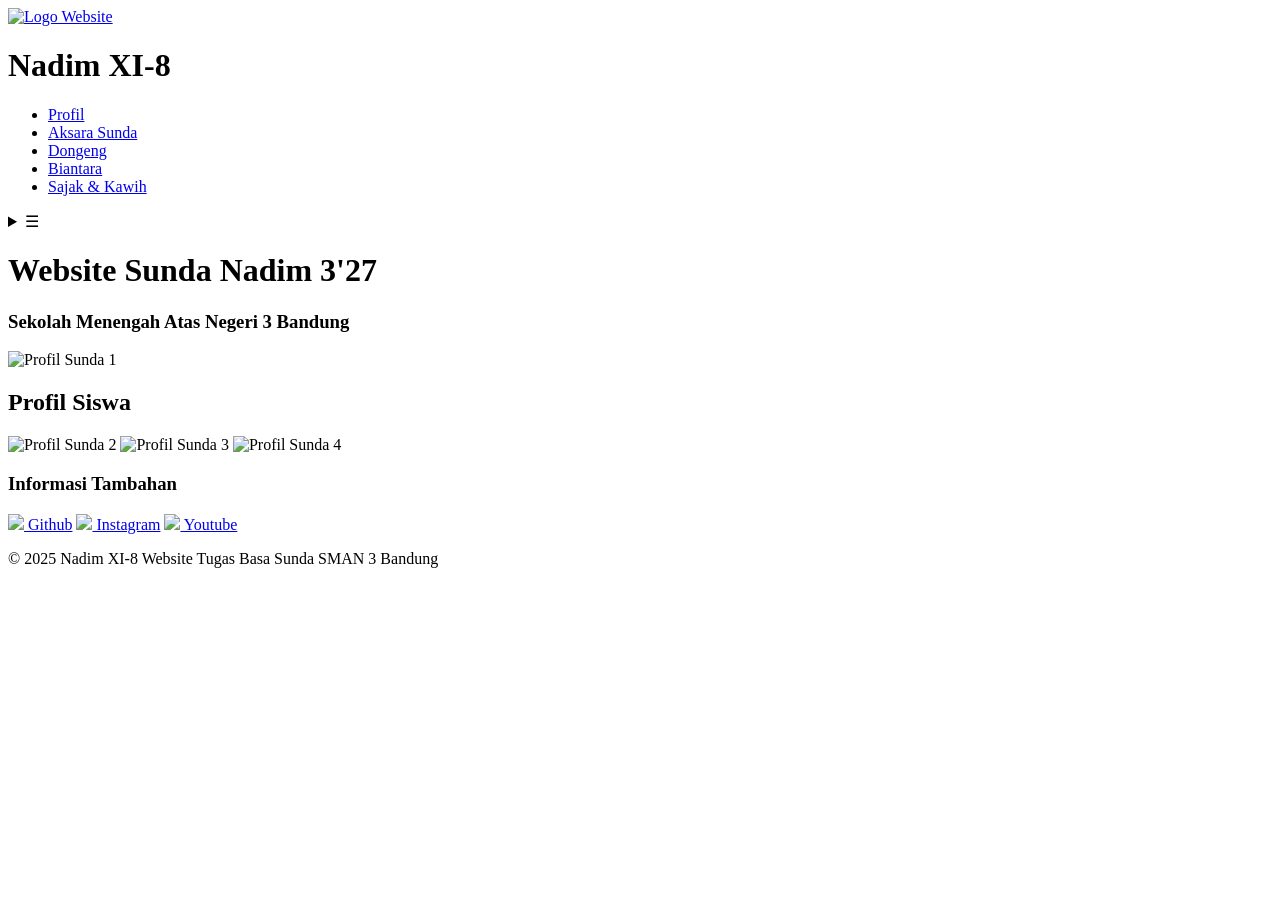
==== index.html @ fc99198c "Add files via upload" ====
<!DOCTYPE html>
<html lang="id">
<head>
  <meta charset="UTF-8">
  <meta name="viewport" content="width=device-width, initial-scale=1.0">
  <title>Nadim XI-8 | BERANDA | Google Site Basa Sunda</title>
  <link rel="stylesheet" href="css/styles.css">
  <link rel="icon" href="img/logo.png" type="image/x-icon">
</head>

<body>
  <div class="header-wrapper">
    <header>
      <a href="#"><img src="img/logo.png" alt="Logo Website" class="logo"></a>
      <h1>Nadim XI-8</h1>

        <nav>
            <ul>
            <li><a href="index.html">Profil</a></li>

            <li><a href="aksara.html">Aksara Sunda</a></li>

            <li><a href="dongeng.html">Dongeng</a></li>

            <li><a href="biantara.html">Biantara</a></li>

            <li>
                <a href="sajakkawih.html">Sajak & Kawih</a>
            </li>
            </ul>
        </nav>
    </header>
  </div>

  <details class="sidebar">
  <summary>☰</summary>
  <ul class="menu">
    <li><a href="index.html">Profil</a></li>
    <li><a href="aksara.html">Aksara Sunda</a></li>
    <li><a href="dongeng.html">Dongeng</a></li>
    <li><a href="biantara.html">Biantara</a></li>
    <li><a href="sajakkawih.html">Sajak Sunda</a></li>

    <button class="toggletheme">Ganti Tema</button>
  </ul>
</details>


  <main>
    <div class="banner">
      <div class="bg bg1"></div>
      <div class="bg bg2"></div>
      <h1>Website Sunda Nadim 3'27</h1>
      <h3>Sekolah Menengah Atas Negeri 3 Bandung</h3>
    </div>

    <section class="materi">
    <div class="materi-cover">
        <img src="img/profil1.jpg" alt="Profil Sunda 1">
        <h2>Profil Siswa</h2>
    </div>

    <img src="img/profil2.jpg" alt="Profil Sunda 2">
    <img src="img/profil3.jpg" alt="Profil Sunda 3">
    <img src="img/profil4.jpg" alt="Profil Sunda 4">
    </section>


    
    
  </main>

  <aside>
    <h3>Informasi Tambahan</h3>
    <a class="infotambahan" href="https://www.github.com/Zyfrone/" target="_blank"><img src="img/logogit.png"> Github</a>
    <a class="infotambahan" href="https://www.instagram.com/zyfrones65" target="_blank"><img src="img/logoig.png"> Instagram</a>
    <a class="infotambahan" href="https://www.youtube.com/@Zyfrone" target="_blank"><img src="img/logoyt.png"> Youtube</a>
  </aside>

  <footer>
    <p>&copy; 2025 Nadim XI-8 Website Tugas Basa Sunda SMAN 3 Bandung</p>
  </footer>

  <script src="js/script.js"></script>
</body>
</html>
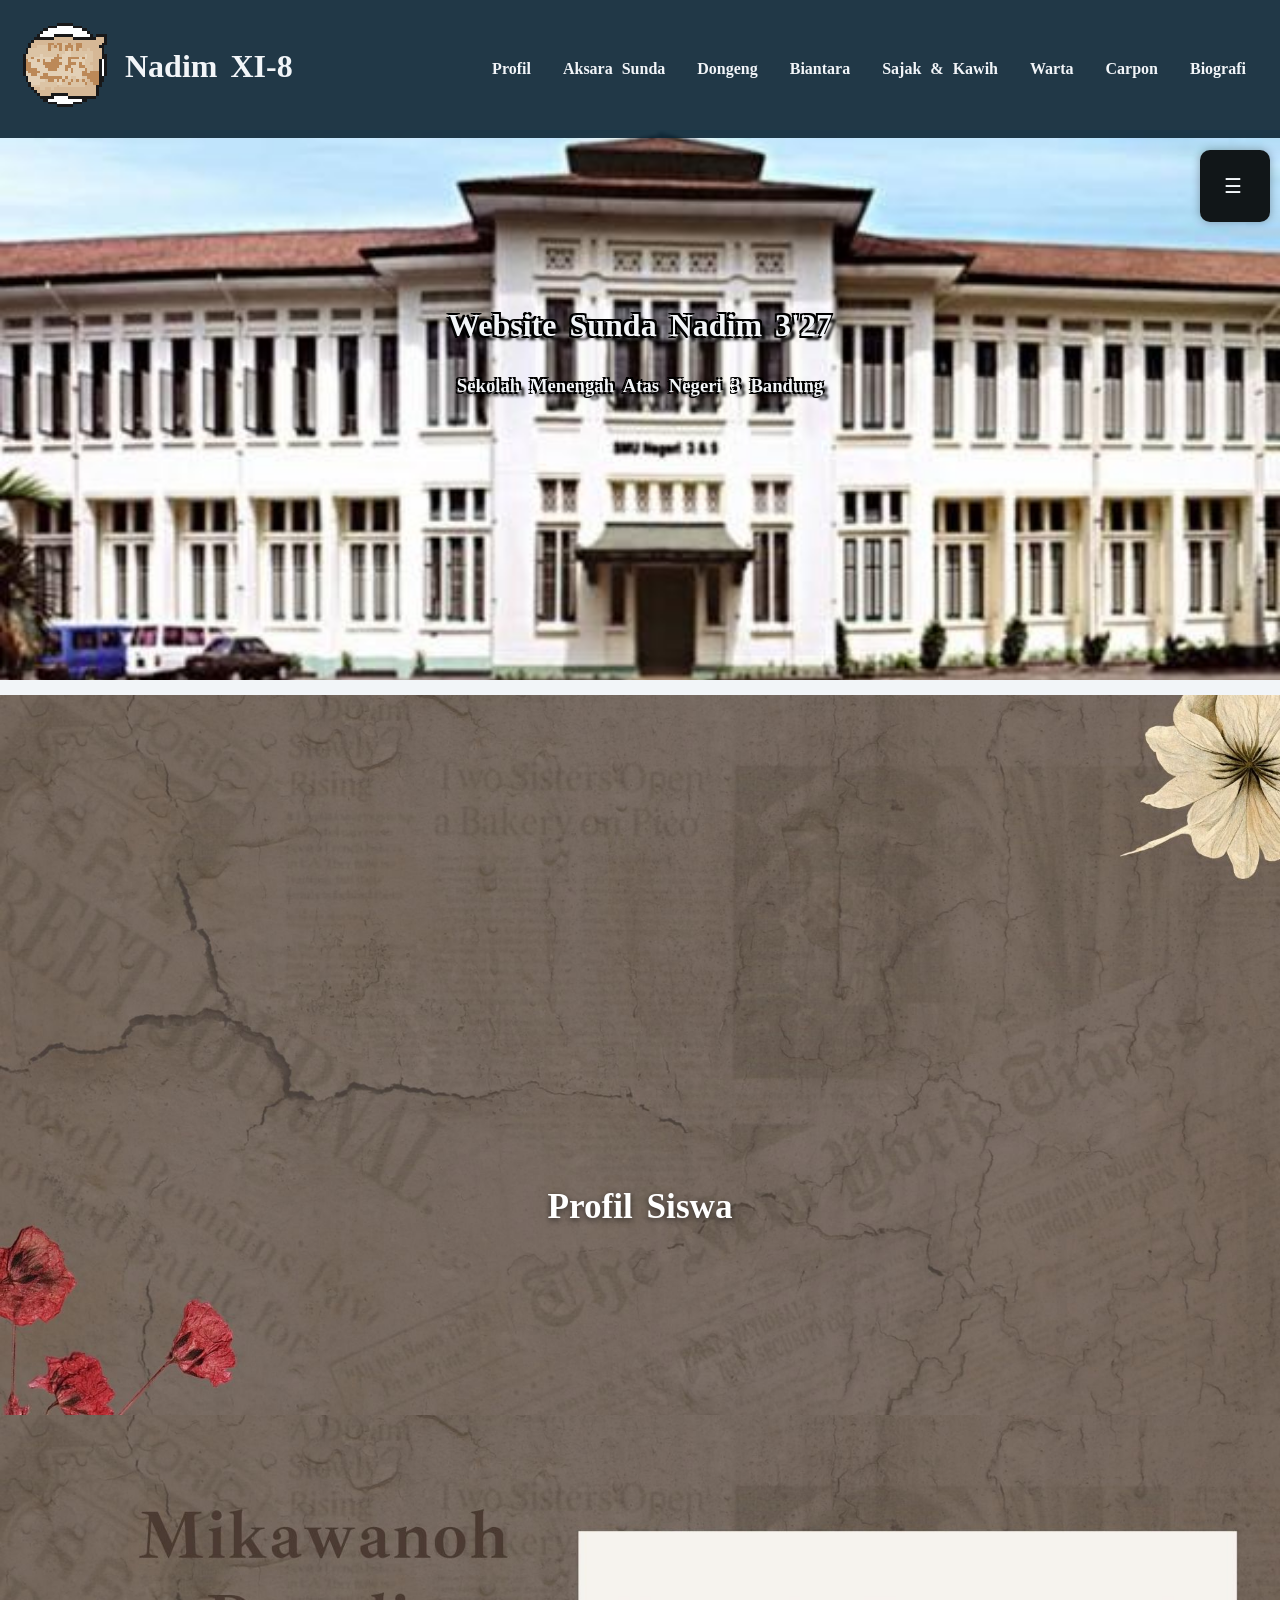
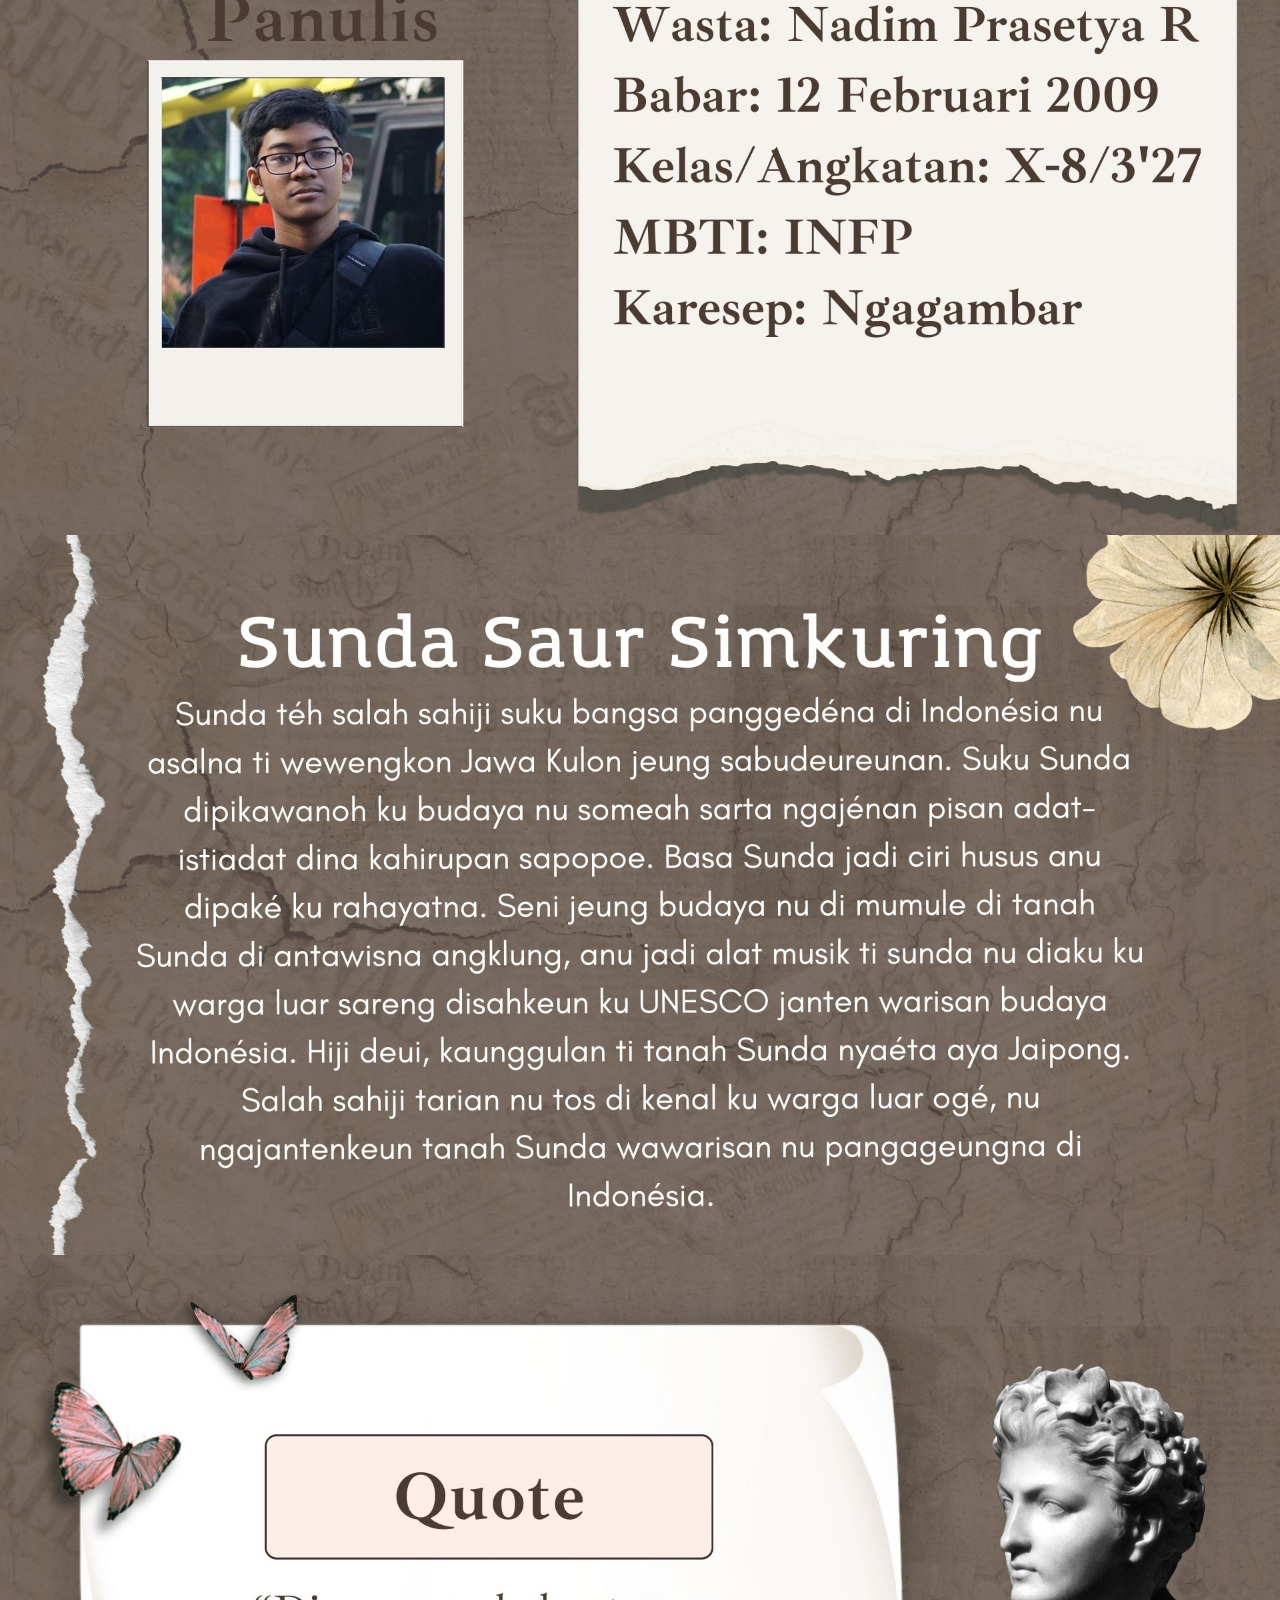
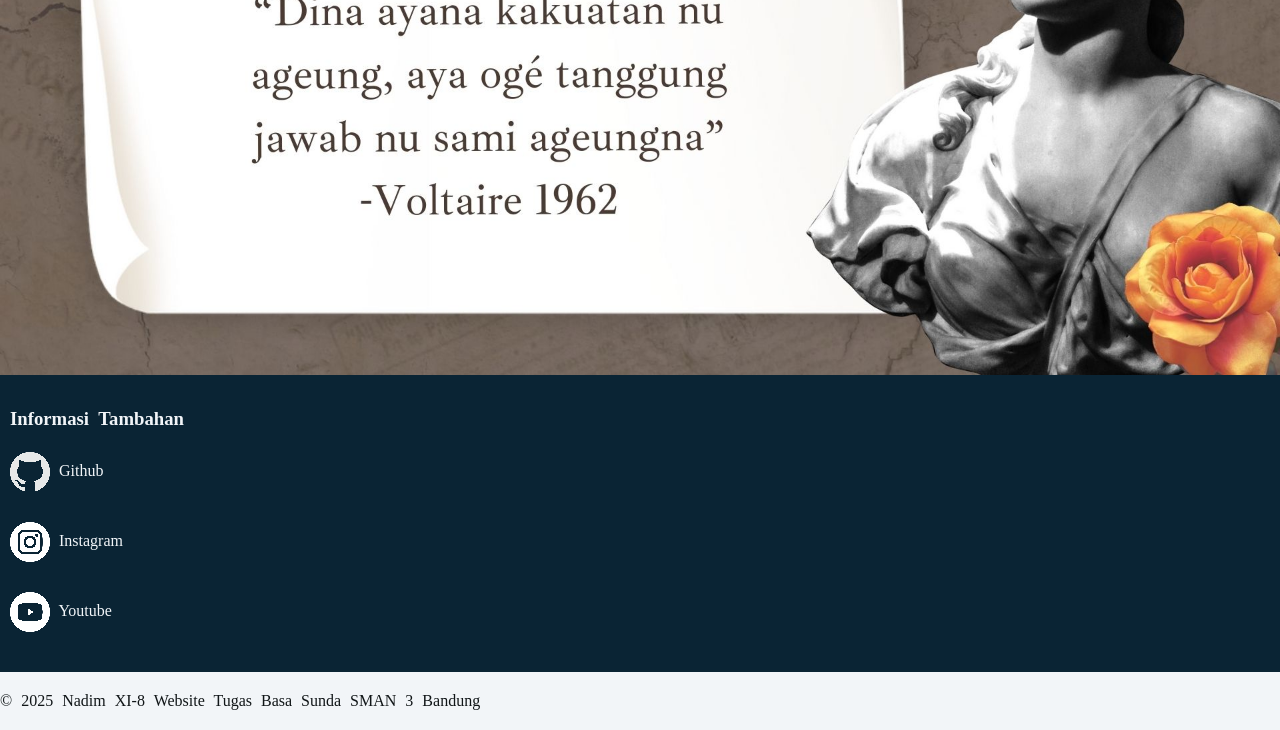
==== commit 2cf24f77: "Fix HTML formatting and structure" ====
--- a/index.html
+++ b/index.html
@@ -13,38 +13,35 @@
     <header>
       <a href="#"><img src="img/logo.png" alt="Logo Website" class="logo"></a>
       <h1>Nadim XI-8</h1>
-
-        <nav>
-            <ul>
-            <li><a href="index.html">Profil</a></li>
-
-            <li><a href="aksara.html">Aksara Sunda</a></li>
-
-            <li><a href="dongeng.html">Dongeng</a></li>
-
-            <li><a href="biantara.html">Biantara</a></li>
-
-            <li>
-                <a href="sajakkawih.html">Sajak & Kawih</a>
-            </li>
-            </ul>
-        </nav>
+      <nav>
+        <ul>
+          <li><a href="index.html">Profil</a></li>
+          <li><a href="aksara.html">Aksara Sunda</a></li>
+          <li><a href="dongeng.html">Dongeng</a></li>
+          <li><a href="biantara.html">Biantara</a></li>
+          <li><a href="sajakkawih.html">Sajak & Kawih</a></li>
+          <li><a href="warta.html">Warta</a></li>
+          <li><a href="carpon.html">Carpon</a></li>
+          <li><a href="bio.html">Biografi</a></li>
+        </ul>
+      </nav>
     </header>
   </div>
 
   <details class="sidebar">
-  <summary>☰</summary>
-  <ul class="menu">
-    <li><a href="index.html">Profil</a></li>
-    <li><a href="aksara.html">Aksara Sunda</a></li>
-    <li><a href="dongeng.html">Dongeng</a></li>
-    <li><a href="biantara.html">Biantara</a></li>
-    <li><a href="sajakkawih.html">Sajak Sunda</a></li>
-
-    <button class="toggletheme">Ganti Tema</button>
-  </ul>
-</details>
-
+    <summary>☰</summary>
+    <ul class="menu">
+      <li><a href="index.html">Profil</a></li>
+      <li><a href="aksara.html">Aksara Sunda</a></li>
+      <li><a href="dongeng.html">Dongeng</a></li>
+      <li><a href="biantara.html">Biantara</a></li>
+      <li><a href="sajakkawih.html">Sajak Sunda</a></li>
+      <li><a href="warta.html">Warta</a></li>
+      <li><a href="carpon.html">Carpon</a></li>
+      <li><a href="bio.html">Biografi</a></li>
+      <button class="toggletheme">Ganti Tema</button>
+    </ul>
+  </details>
 
   <main>
     <div class="banner">
@@ -55,26 +52,21 @@
     </div>
 
     <section class="materi">
-    <div class="materi-cover">
+      <div class="materi-cover">
         <img src="img/profil1.jpg" alt="Profil Sunda 1">
         <h2>Profil Siswa</h2>
-    </div>
-
-    <img src="img/profil2.jpg" alt="Profil Sunda 2">
-    <img src="img/profil3.jpg" alt="Profil Sunda 3">
-    <img src="img/profil4.jpg" alt="Profil Sunda 4">
+      </div>
+      <img src="img/profil2.jpg" alt="Profil Sunda 2">
+      <img src="img/profil3.jpg" alt="Profil Sunda 3">
+      <img src="img/profil4.jpg" alt="Profil Sunda 4">
     </section>
-
-
-    
-    
   </main>
 
   <aside>
     <h3>Informasi Tambahan</h3>
-    <a class="infotambahan" href="https://www.github.com/Zyfrone/" target="_blank"><img src="img/logogit.png"> Github</a>
-    <a class="infotambahan" href="https://www.instagram.com/zyfrones65" target="_blank"><img src="img/logoig.png"> Instagram</a>
-    <a class="infotambahan" href="https://www.youtube.com/@Zyfrone" target="_blank"><img src="img/logoyt.png"> Youtube</a>
+    <a class="infotambahan" href="https://www.github.com/Zyfrone/" target="_blank"><img src="img/logogit.png" alt="Github"> Github</a>
+    <a class="infotambahan" href="https://www.instagram.com/zyfrones65" target="_blank"><img src="img/logoig.png" alt="Instagram"> Instagram</a>
+    <a class="infotambahan" href="https://www.youtube.com/@Zyfrone" target="_blank"><img src="img/logoyt.png" alt="Youtube"> Youtube</a>
   </aside>
 
   <footer>
@@ -83,4 +75,4 @@
 
   <script src="js/script.js"></script>
 </body>
-</html>+</html>
--- a/css/styles.css
+++ b/css/styles.css
@@ -0,0 +1,390 @@
+@font-face {
+        font-family: mojang;
+        src: url(../fonts/Mojang-Regular.ttf);
+}
+
+
+
+@keyframes fadeIn {
+        from { opacity: 0; }
+        to { opacity: 1; }
+}
+
+
+:root {
+        --hitam: #111618;
+        --abugelap: #2C323A;
+        --putihsoft: #F2F5F8;
+        --birutua: #0a2434;
+        --biru: #13344b;
+        --abu: #96A1B0;
+        --abuterang: #e1e4ec;
+        --abubiasa: #3c414e;
+        --hitamterang: #22292c;
+
+        /* === Default (Light Theme) === */
+        --bg: var(--putihsoft);
+        --text: var(--hitam);
+        --header-bg: var(--birutua);
+        --nav-bg: var(--biru);
+        --sidebar-bg: var(--hitam);
+        --button-bg: var(--biru);
+        --button-text: var(--hitam);
+        --sect-bg: var(--abuterang);
+        --shadow: var(--abugelap);
+        /* === Default (Light Theme) === */
+}
+
+/* ===================== DARK THEME ===================== */
+[data-theme="dark"] {
+        --bg: var(--hitam);
+        --text: var(--putihsoft);
+        --header-bg: var(--birutua);
+        --nav-bg: var(--birutua);
+        --sidebar-bg: var(--hitam);
+        --button-bg: var(--abu);
+        --button-text: var(--hitam);
+        --sect-bg: var(--hitamterang);
+        --shadow: var(--abu) ;
+}
+/* ===================== DARK THEME ===================== */
+
+body {
+        font-family: 'mojang';
+        margin: 0;
+        padding: 0;
+        line-height: 1.6;
+        background: var(--bg);
+        background-repeat: no-repeat;
+        word-spacing: 5px;
+        color: var(--text);
+        height: 100%;
+        transition: background 0.6s ease, color 0.6s ease;
+        margin-top: 130px;
+}
+
+header {
+        background: var(--header-bg);
+        color: var(--putihsoft);
+        padding: 20px;
+        text-align: left;
+        display: flex;
+        z-index: 2;
+        position: fixed;
+        opacity: 0.9;
+        width: 100vw;
+        margin-top: -130px;
+        display: flex;
+        flex-wrap: wrap;
+}
+
+header img {
+        width: 90px;
+        margin-right: 15px;
+}
+
+.logo {
+        image-rendering: pixelated;
+}
+
+nav {
+        height: min-content;
+        float: right;
+        margin: auto;
+        margin-right: 28px;
+}
+
+nav ul {
+        list-style: none;
+        margin: 0;
+        padding: 10px;
+        display: flex;
+        justify-content: center;
+}
+
+nav ul li {
+        position: relative;
+        margin: 4px;
+}
+
+nav ul li a {
+        color: var(--putihsoft);
+        text-decoration: none;
+        font-weight: bold;
+        padding: 8px 12px;
+        display: block;
+}
+
+nav ul li a:hover {
+        background: var(--biru);
+        border-radius: 5px;
+        transition: all 0.3s;
+}
+
+nav ul li ul {
+        display: none;
+        position: absolute;
+        top: 35px;
+        left: 0;
+        background: var(--nav-bg);
+        list-style: none;
+        padding: 0;
+        margin: 0;
+        border-radius: 5px;
+}
+
+nav ul li ul li {
+        margin: 0;
+        width: 150px;
+}
+
+nav ul li ul li a {
+        padding: 10px;
+        font-weight: normal;
+}
+
+nav ul li ul li a:hover {
+        background: #FFFFFF;
+        color: #000000;
+}
+
+nav ul li:hover ul {
+        display: block;
+}
+
+details {
+        transition: width 0.01s;
+        width: 50px;
+}
+
+.sidebar {
+        background: var(--sidebar-bg);
+        border-radius: 10px;
+        padding: 10px;
+        box-shadow: 0 0 10px #00000050;
+        color: var(--putihsoft);
+        position: fixed;
+        top: 150px;
+        right: 10px;
+        z-index: 10;
+        transition: all 1s;
+        height: fit-content;
+}
+
+.sidebar summary {
+        cursor: pointer;
+        padding: 10px 18px;
+        font-size: 20px;
+        float: right;
+        text-align: center;
+        list-style: none;
+}
+
+.sidebar summary:hover {
+        transform: scale(1.1);
+}
+
+details[open] {
+        width: 200px;
+        animation: fadeIn 0.6s ease;
+}
+
+/* ===================== TOGGLE THEME BUTTON ===================== */
+.toggletheme {
+        background: var(--putihsoft);
+        color: var(--button-text);
+        border: none;
+        border-radius: 8px;
+        padding: 8px 14px;
+        font-size: 14px;
+        cursor: pointer;
+        transition: all 0.3s ease;
+        margin-top: 15px;
+        width: 100%;
+        text-align: center;
+        font-family: 'mojang';
+}
+
+.toggletheme:hover {
+        background: var(--abu);
+        color: var(--hitam);
+}
+/* ===================== TOGGLE THEME BUTTON ===================== */
+
+.menu {
+        margin: 60px 0;
+        padding: 0 10px;
+        list-style: none;
+}
+
+.menu li {
+        padding: 10px;
+        margin: 5px 0;
+        text-align: center;
+        background: #2C323A;
+        border-radius: 6px;
+        cursor: pointer;
+        transition: 0.2s;
+}
+
+.menu li:hover {
+        background: #3E98CC;
+}
+
+.menu li img {
+        width: 150px;
+        height: 120px;
+}
+
+.menu li a {
+        text-decoration: none;
+        color: var(--putihsoft);
+}
+
+.banner {
+        position: relative;
+        width: 100%;
+        height: 550px;
+        overflow: hidden;
+        text-align: center;
+        color: var(--putihsoft);
+        padding: 0;
+        margin: 0;
+        text-shadow:
+            -2px -2px 0 #000,
+            2px -2px 0 #000,
+            -2px  2px 0 #000,
+            5px  4px 3px #000;
+}
+
+.bg {
+        position: absolute;
+        inset: 0;
+        background-size: cover;
+        background-position: center;
+        transition: opacity 1s ease-in-out;
+        opacity: 0;
+        z-index: -1;
+}
+
+.bg1 { opacity: 1; }
+.bg2 { opacity: 0; }
+
+.banner h1 {
+        position: relative;
+        padding-top: 150px;
+        margin: 20px;
+}
+
+.banner h3 {
+        position: relative;
+        margin: 20px;
+        padding-bottom: 55px;
+}
+
+.materi {
+  width: 100%;
+  margin: 0;
+  padding: 0;
+  margin-top: 15px;
+}
+
+.materi img {
+  width: 100%;
+  height: auto;        /* anti-crop */
+  display: block;      /* hilangin gap bawah img */
+  margin: 0;
+  padding: 0;
+}
+
+.materi-cover {
+  position: relative;
+  width: 100%;
+}
+
+.materi-cover img {
+  width: 100%;
+  height: auto;
+  display: block;
+}
+
+.materi-cover h2 {
+  position: absolute;
+  bottom: 25%;
+  left: 50%;
+  transform: translateX(-50%);
+  color: white;
+  font-size: 2.2rem;
+  font-weight: bold;
+  text-shadow: 0 2px 6px rgba(0,0,0,0.6);
+  margin: 0;
+}
+
+.materi-video {
+  position: relative;
+  width: 100%;
+}
+
+.materi-video img {
+  width: 100%;
+  height: auto;
+  display: block;
+}
+
+/* posisi video di atas gambar */
+.video-wrapper {
+  position: absolute;
+  inset: 0;
+  display: flex;
+  align-items: center;
+  justify-content: center;
+}
+
+/* responsive youtube */
+.video-wrapper iframe {
+  width: 60%;
+  aspect-ratio: 16 / 9;
+  border-radius: 12px;
+  box-shadow: 0 4px 20px rgba(0,0,0,0.5);
+  margin-top: 10%;
+}
+
+
+
+
+
+
+
+
+aside {
+        background-color: var(--birutua);
+        color: var(--putihsoft);
+        padding: 10px;
+}
+
+aside a {
+        align-items: center;
+        position: relative;
+        color: var(--putihsoft);
+        text-decoration: none;
+        display: block;
+        margin-bottom: 30px;
+}
+
+aside img {
+        filter: invert(100%);
+        width: 40px;
+        image-rendering: pixelated;
+        align-items: center;
+        position: relative;
+        vertical-align: middle;
+}
+
+aside p a {
+        color: var(--putihsoft);
+}
+
+.infotambahan:hover {
+        font-weight: bolder;
+        transition: all ease 0.3s;
+}
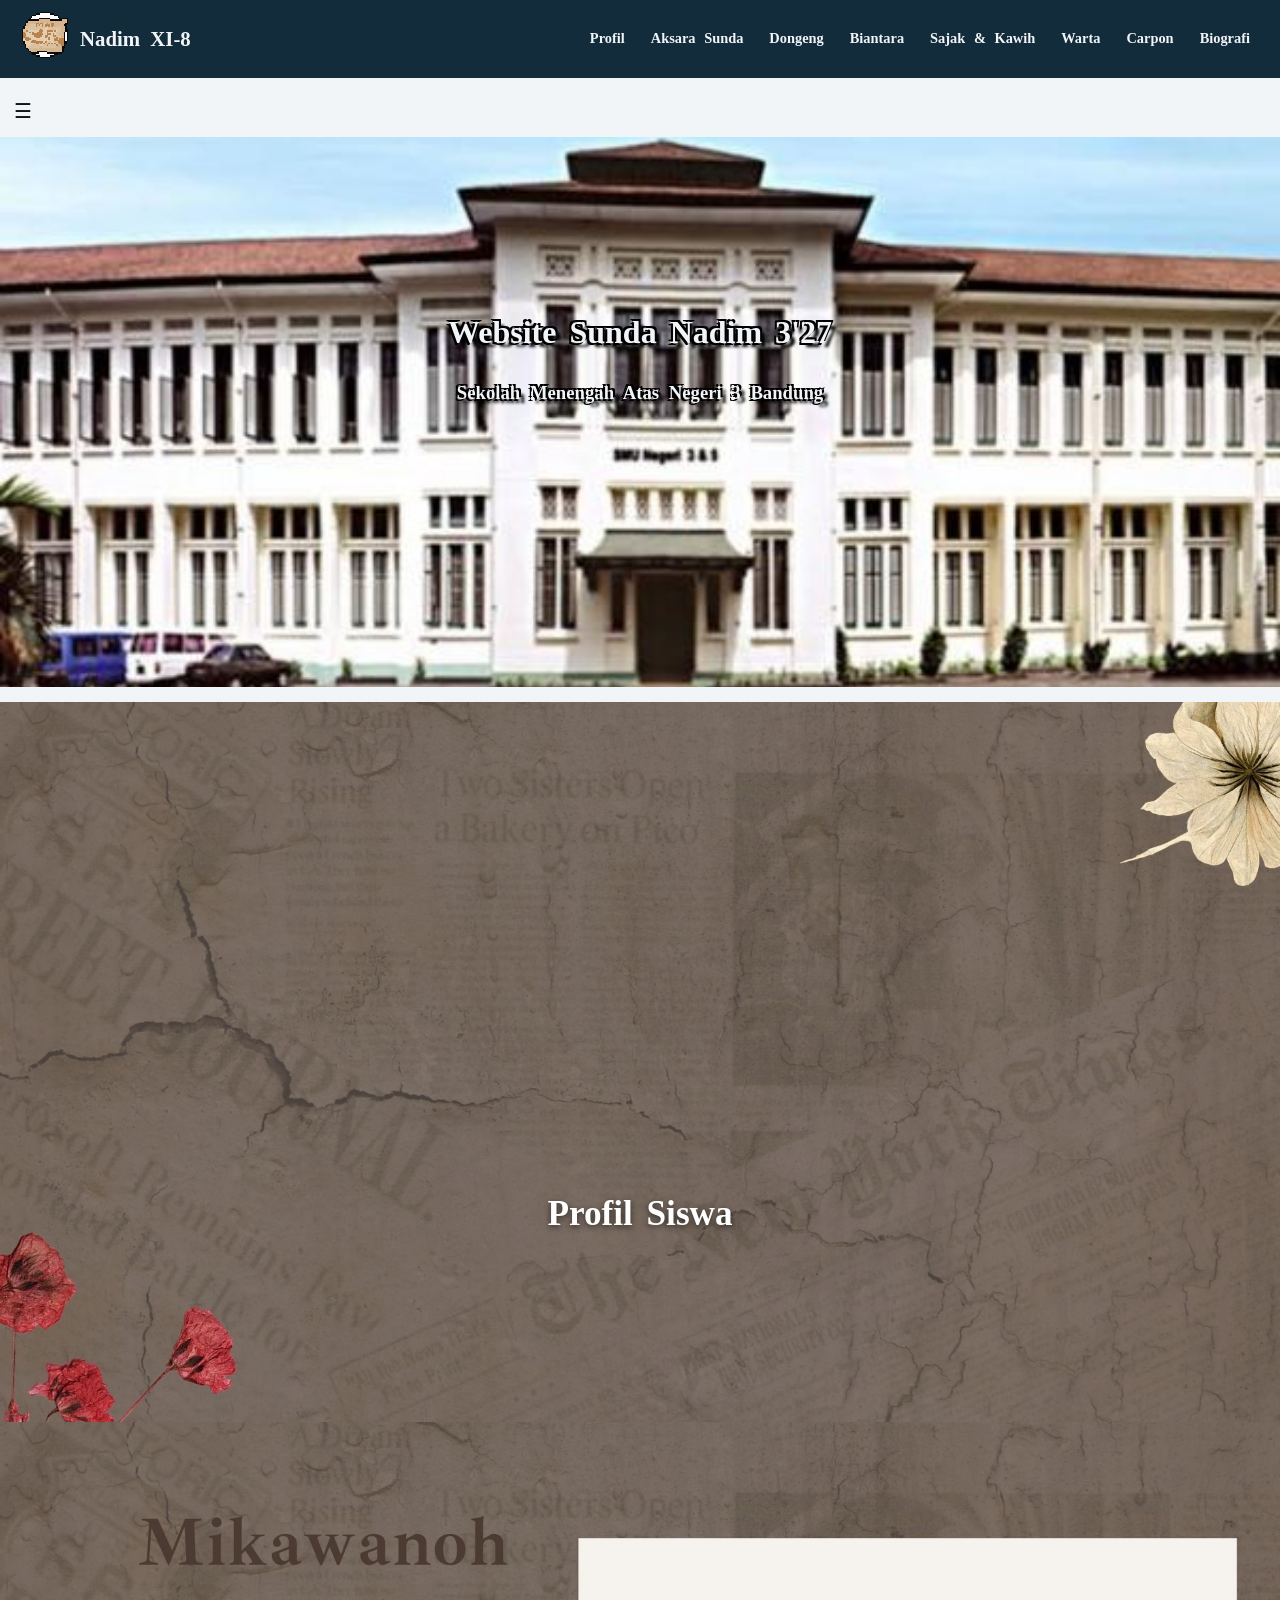
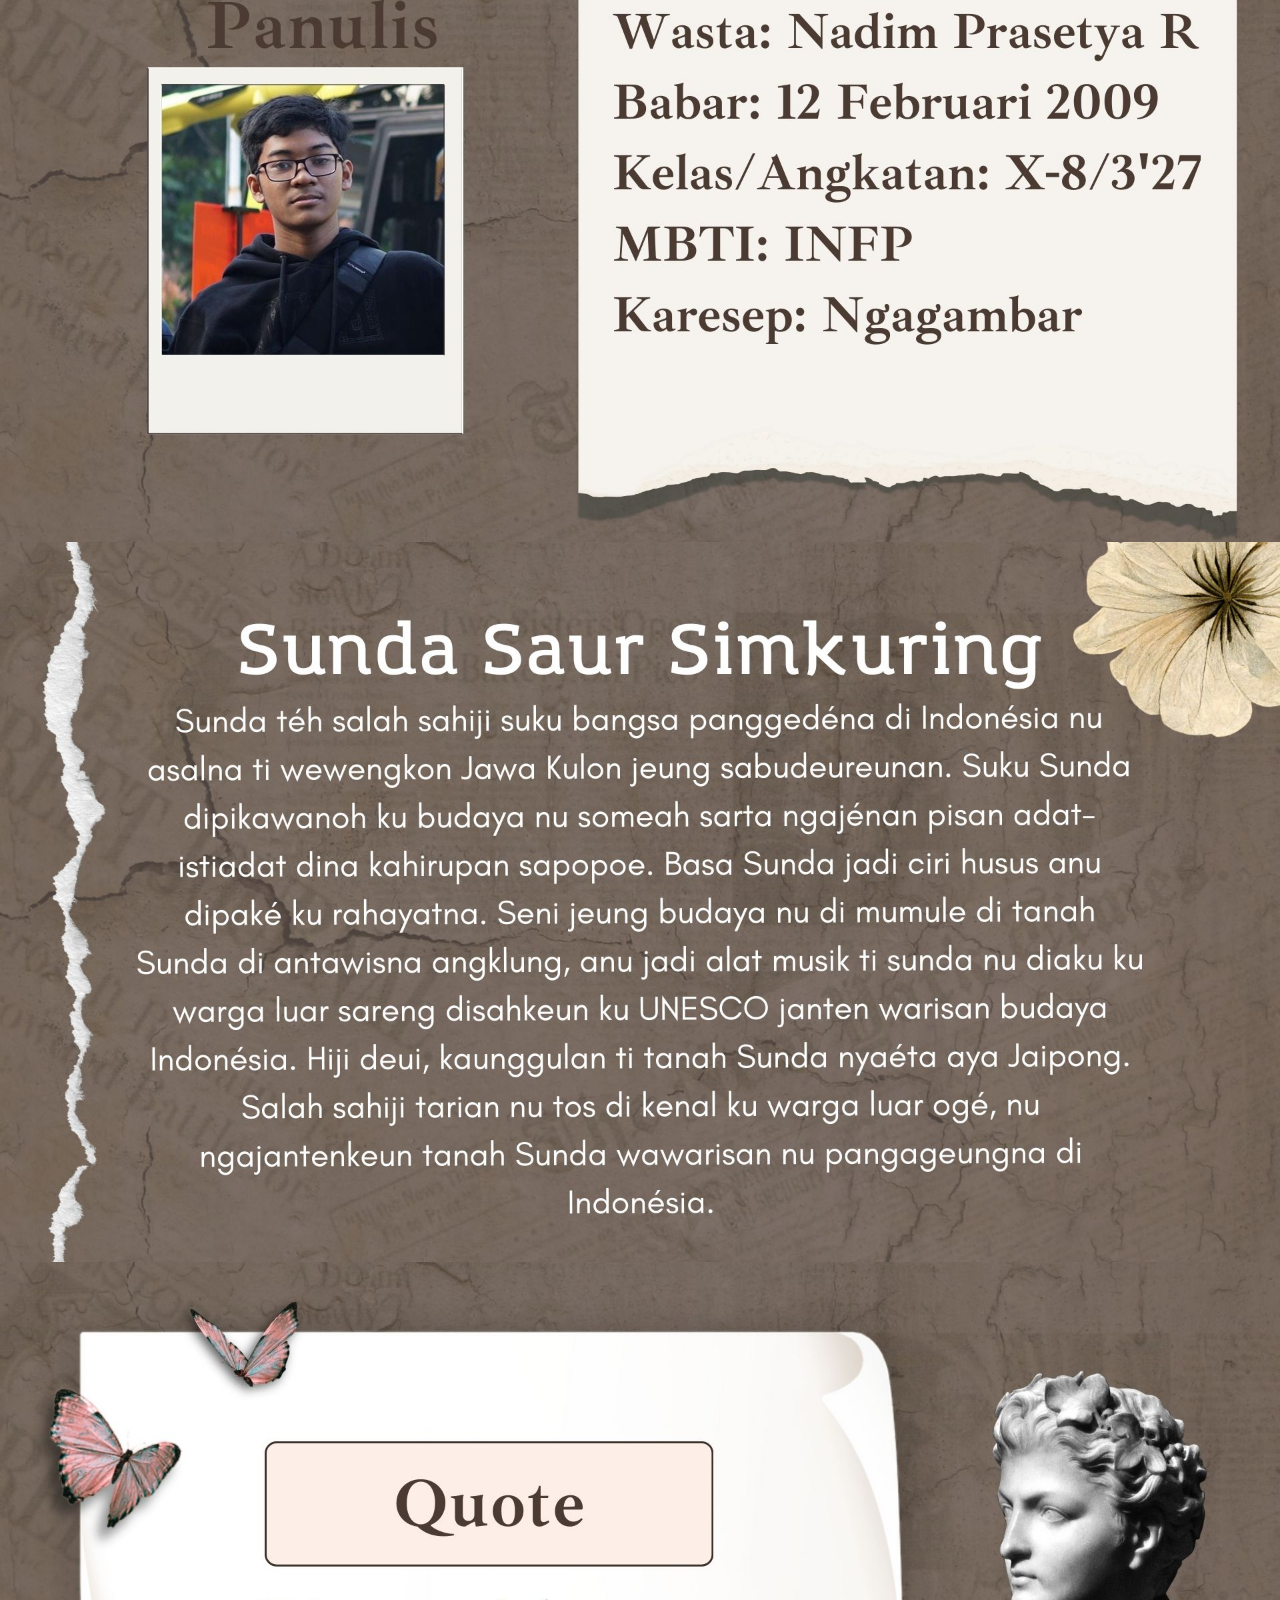
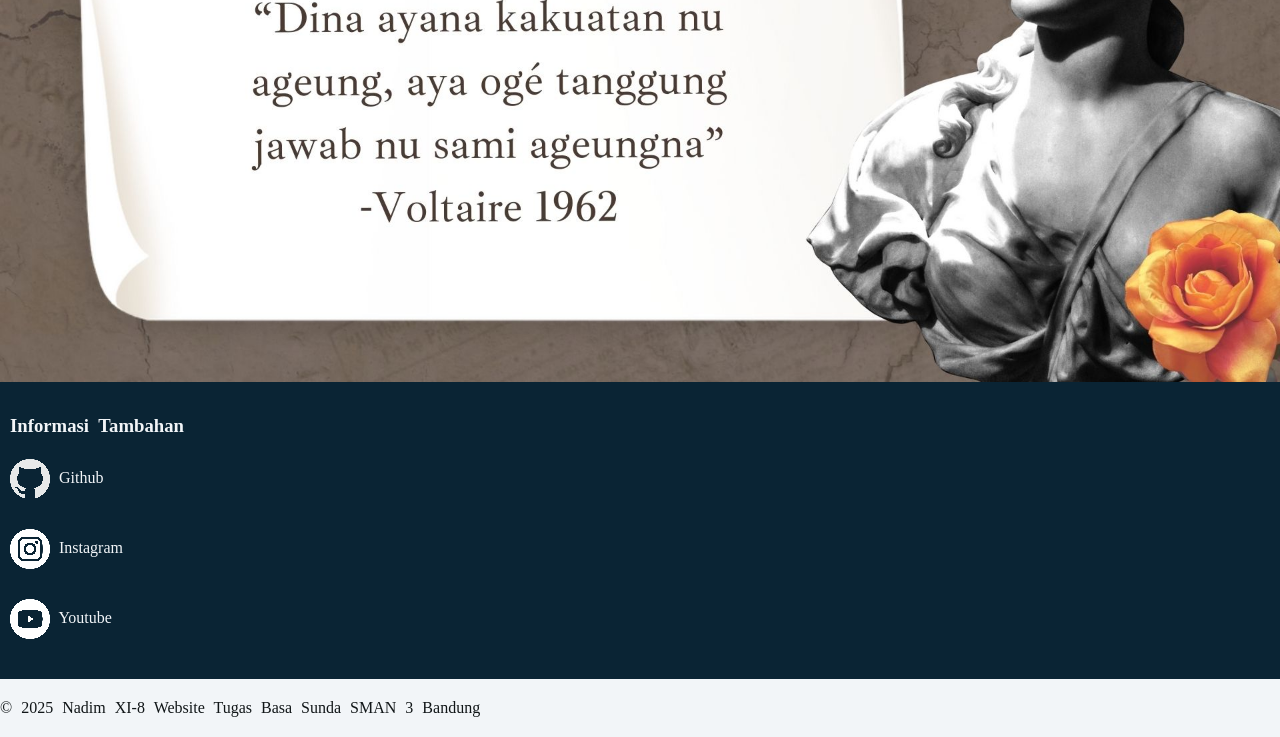
==== commit 0cfd1c8a: "Update index.html" ====
--- a/index.html
+++ b/index.html
@@ -10,10 +10,17 @@
 
 <body>
   <div class="header-wrapper">
-    <header>
-      <a href="#"><img src="img/logo.png" alt="Logo Website" class="logo"></a>
-      <h1>Nadim XI-8</h1>
-      <nav>
+      <header>
+      
+        <div class="brand">
+          <a href="index.html">
+            <img src="img/logo.png" alt="Logo Website" class="logo">
+          </a>
+      
+          <h1>Nadim XI-8</h1>
+        </div>
+      
+        <nav>
         <ul>
           <li><a href="index.html">Profil</a></li>
           <li><a href="aksara.html">Aksara Sunda</a></li>
--- a/css/styles.css
+++ b/css/styles.css
@@ -60,65 +60,88 @@
         color: var(--text);
         height: 100%;
         transition: background 0.6s ease, color 0.6s ease;
-        margin-top: 130px;
+
+        margin-top: 85px;
 }
 
 header {
         background: var(--header-bg);
         color: var(--putihsoft);
-        padding: 20px;
-        text-align: left;
+
+        position: fixed;
+        top: 0;
+        left: 0;
+        width: 100%;
+
         display: flex;
-        z-index: 2;
-        position: fixed;
-        opacity: 0.9;
-        width: 100vw;
-        margin-top: -130px;
+        align-items: center;
+        justify-content: space-between;
+
+        padding: 10px 20px;
+        box-sizing: border-box;
+
+        z-index: 1000;
+        opacity: 0.96;
+}
+
+header img {
+        width: 50px;
+        height: 50px;
+        margin-right: 10px;
+}
+
+.logo {
+        image-rendering: pixelated;
+}
+
+.brand {
+        display: flex;
+        align-items: center;
+}
+
+header h1 {
+        font-size: 1.3rem;
+        margin: 0;
+        margin-right: 20px;
+        white-space: nowrap;
+}
+
+nav {
+        margin-left: auto;
+}
+
+nav ul {
+        list-style: none;
         display: flex;
         flex-wrap: wrap;
-}
-
-header img {
-        width: 90px;
-        margin-right: 15px;
-}
-
-.logo {
-        image-rendering: pixelated;
-}
-
-nav {
-        height: min-content;
-        float: right;
-        margin: auto;
-        margin-right: 28px;
-}
-
-nav ul {
-        list-style: none;
-        margin: 0;
-        padding: 10px;
-        display: flex;
-        justify-content: center;
+        align-items: center;
+        gap: 6px;
+        margin: 0;
+        padding: 0;
 }
 
 nav ul li {
         position: relative;
-        margin: 4px;
+        margin: 0;
 }
 
 nav ul li a {
         color: var(--putihsoft);
         text-decoration: none;
+
+        font-size: 0.9rem;
         font-weight: bold;
-        padding: 8px 12px;
+
+        padding: 6px 10px;
+
+        border-radius: 6px;
         display: block;
+
+        transition: all 0.25s ease;
 }
 
 nav ul li a:hover {
         background: var(--biru);
-        border-radius: 5px;
-        transition: all 0.3s;
 }
 
 nav ul li ul {
@@ -158,17 +181,7 @@
 }
 
 .sidebar {
-        background: var(--sidebar-bg);
-        border-radius: 10px;
-        padding: 10px;
-        box-shadow: 0 0 10px #00000050;
-        color: var(--putihsoft);
-        position: fixed;
-        top: 150px;
-        right: 10px;
-        z-index: 10;
-        transition: all 1s;
-        height: fit-content;
+        top: 95px;
 }
 
 .sidebar summary {
@@ -387,4 +400,4 @@
 .infotambahan:hover {
         font-weight: bolder;
         transition: all ease 0.3s;
-}+}
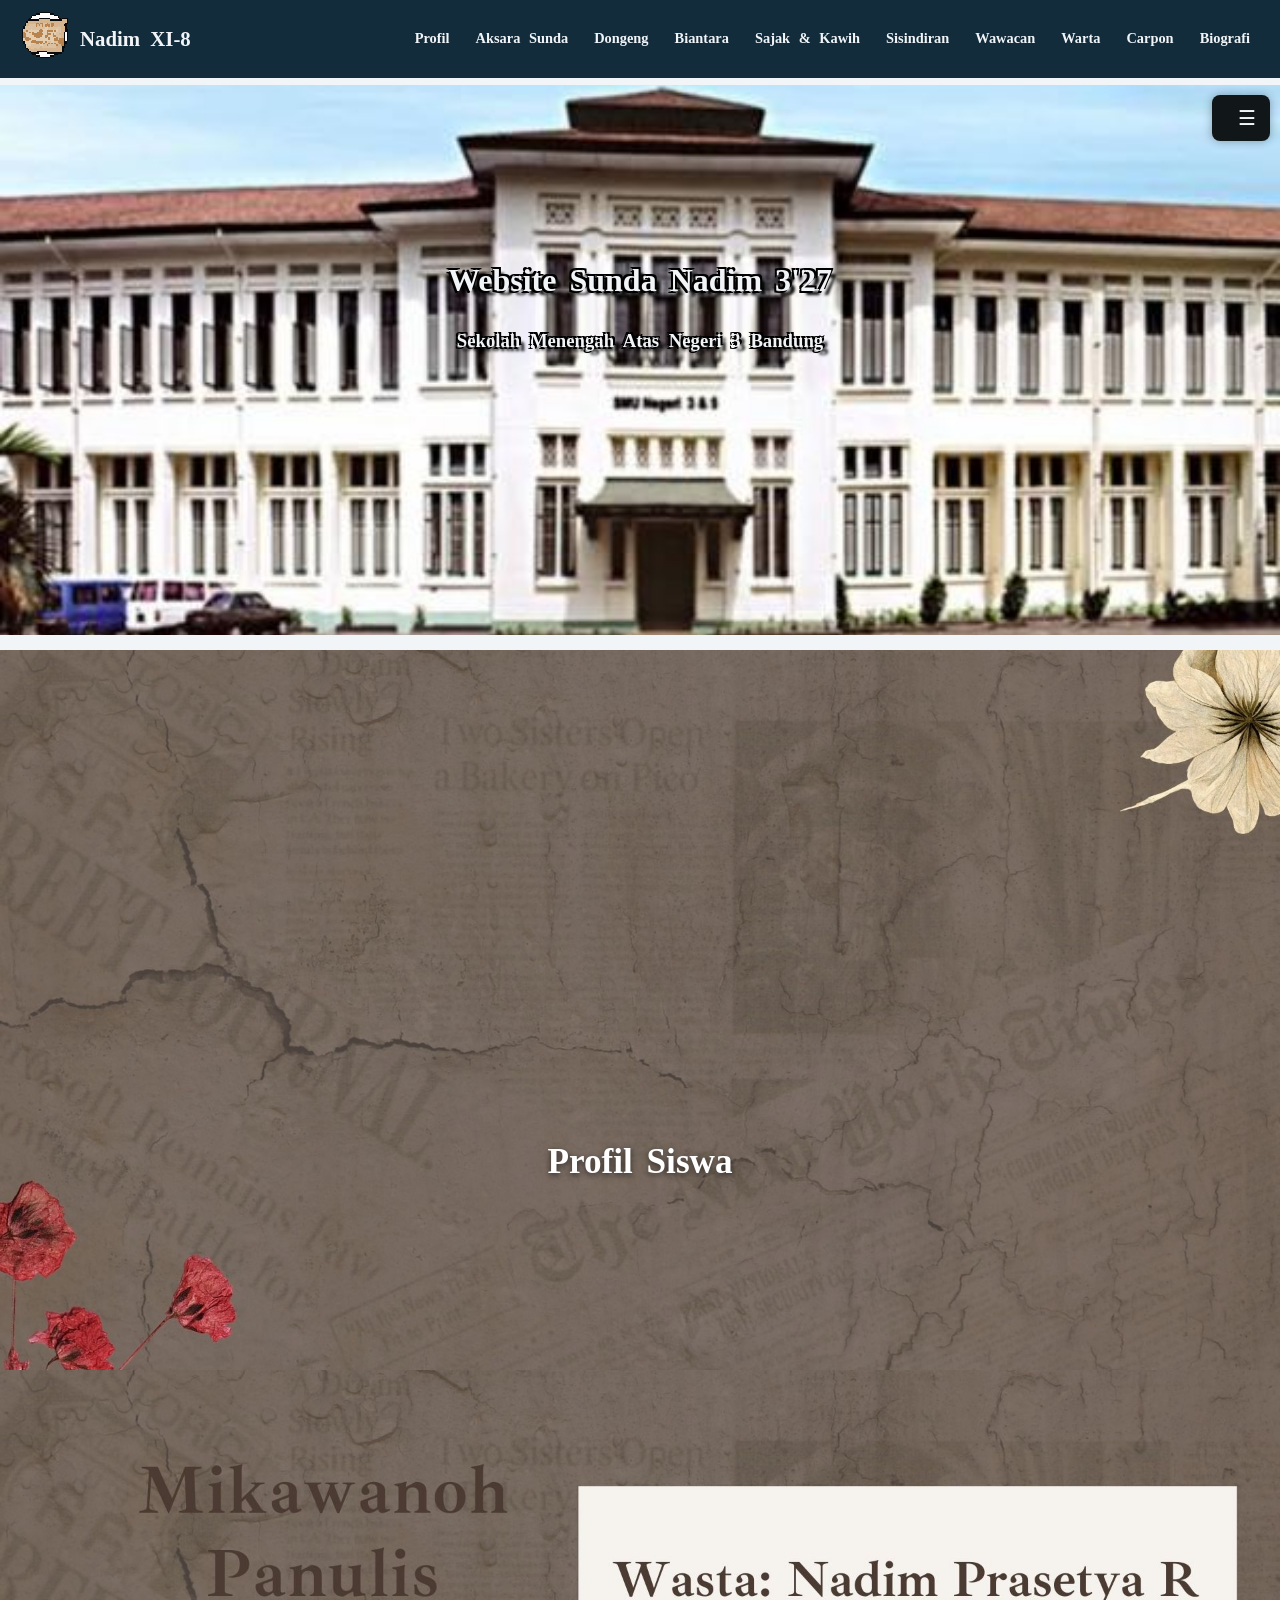
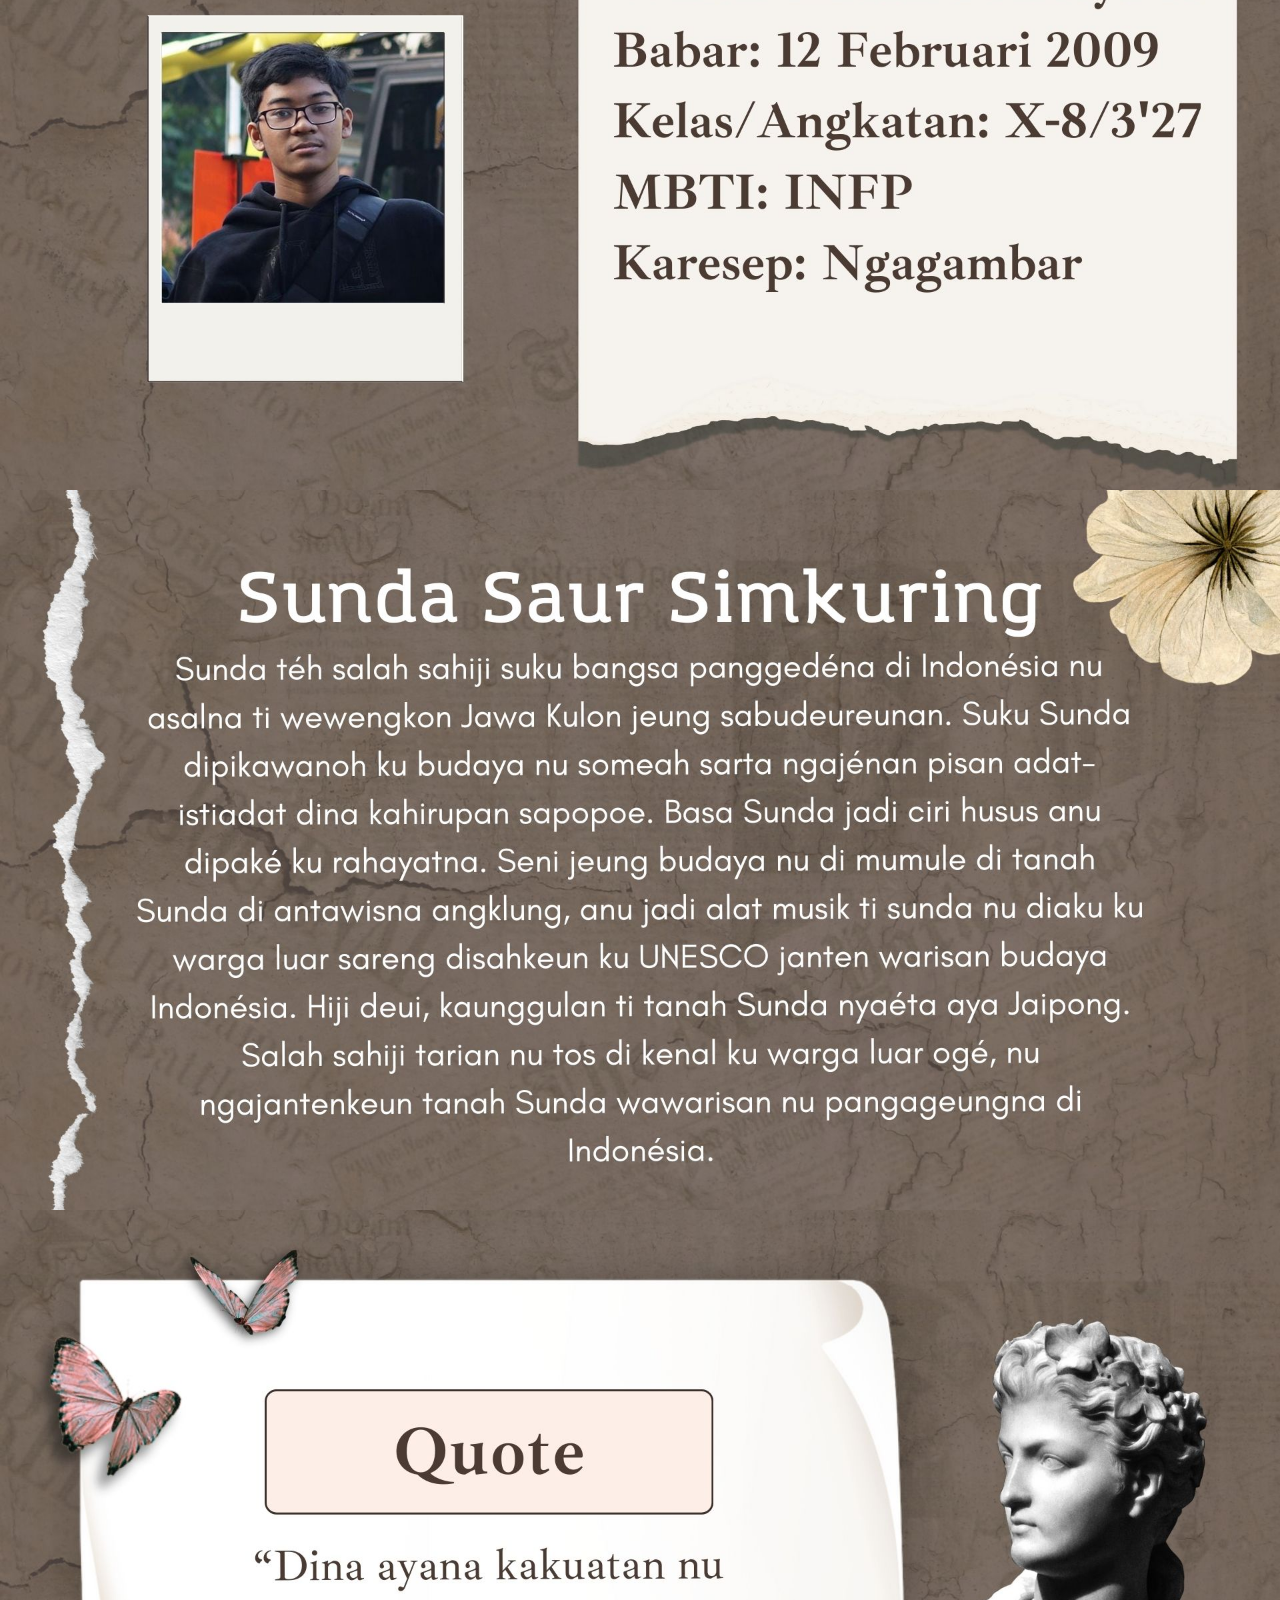
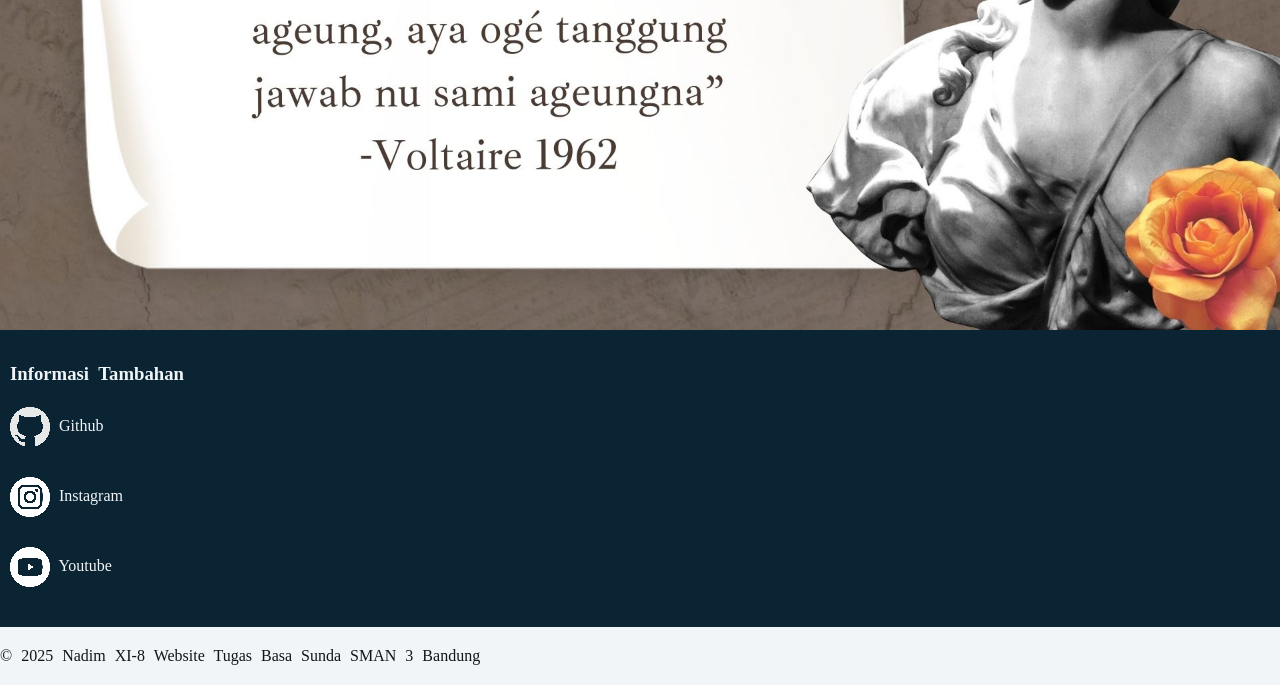
==== commit 91733ecb: "Update index.html" ====
--- a/index.html
+++ b/index.html
@@ -27,6 +27,8 @@
           <li><a href="dongeng.html">Dongeng</a></li>
           <li><a href="biantara.html">Biantara</a></li>
           <li><a href="sajakkawih.html">Sajak & Kawih</a></li>
+          <li><a href="sisindiran.html">Sisindiran</a></li>
+          <li><a href="wawacan.html">Wawacan</a></li>
           <li><a href="warta.html">Warta</a></li>
           <li><a href="carpon.html">Carpon</a></li>
           <li><a href="bio.html">Biografi</a></li>
@@ -43,6 +45,8 @@
       <li><a href="dongeng.html">Dongeng</a></li>
       <li><a href="biantara.html">Biantara</a></li>
       <li><a href="sajakkawih.html">Sajak Sunda</a></li>
+          <li><a href="sisindiran.html">Sisindiran</a></li>
+          <li><a href="wawacan.html">Wawacan</a></li>
       <li><a href="warta.html">Warta</a></li>
       <li><a href="carpon.html">Carpon</a></li>
       <li><a href="bio.html">Biografi</a></li>
--- a/css/styles.css
+++ b/css/styles.css
@@ -3,13 +3,10 @@
         src: url(../fonts/Mojang-Regular.ttf);
 }
 
-
-
 @keyframes fadeIn {
         from { opacity: 0; }
         to { opacity: 1; }
 }
-
 
 :root {
         --hitam: #111618;
@@ -21,7 +18,6 @@
         --abuterang: #e1e4ec;
         --abubiasa: #3c414e;
         --hitamterang: #22292c;
-
         /* === Default (Light Theme) === */
         --bg: var(--putihsoft);
         --text: var(--hitam);
@@ -34,7 +30,6 @@
         --shadow: var(--abugelap);
         /* === Default (Light Theme) === */
 }
-
 /* ===================== DARK THEME ===================== */
 [data-theme="dark"] {
         --bg: var(--hitam);
@@ -48,7 +43,6 @@
         --shadow: var(--abu) ;
 }
 /* ===================== DARK THEME ===================== */
-
 body {
         font-family: 'mojang';
         margin: 0;
@@ -67,19 +61,15 @@
 header {
         background: var(--header-bg);
         color: var(--putihsoft);
-
         position: fixed;
         top: 0;
         left: 0;
         width: 100%;
-
         display: flex;
         align-items: center;
         justify-content: space-between;
-
         padding: 10px 20px;
         box-sizing: border-box;
-
         z-index: 1000;
         opacity: 0.96;
 }
@@ -128,15 +118,11 @@
 nav ul li a {
         color: var(--putihsoft);
         text-decoration: none;
-
         font-size: 0.9rem;
         font-weight: bold;
-
         padding: 6px 10px;
-
         border-radius: 6px;
         display: block;
-
         transition: all 0.25s ease;
 }
 
@@ -176,77 +162,115 @@
 }
 
 details {
-        transition: width 0.01s;
-        width: 50px;
+    top: 95px;
+    right: 15px;
+    width: 46px;
+    overflow: hidden;
+    transition: all 0.25s ease;
 }
 
 .sidebar {
-        top: 95px;
+    background: var(--sidebar-bg);
+    border-radius: 8px;
+    padding: 6px;
+    position: fixed;
+    top: 95px;
+    right: 10px;
+    z-index: 9999;
+    box-shadow: 0 0 10px #00000050;
+    color: var(--putihsoft);
+    height: fit-content;
 }
 
 .sidebar summary {
-        cursor: pointer;
-        padding: 10px 18px;
-        font-size: 20px;
-        float: right;
-        text-align: center;
-        list-style: none;
+    cursor: pointer;
+    display: flex;
+    justify-content: center;
+    align-items: center;
+
+    width: 34px;
+    height: 34px;
+
+    font-size: 20px;
+    list-style: none;
+    margin-left: auto;
+}
+
+.sidebar summary::-webkit-details-marker {
+    display: none;
 }
 
 .sidebar summary:hover {
-        transform: scale(1.1);
+    transform: scale(1.08);
 }
 
 details[open] {
-        width: 200px;
-        animation: fadeIn 0.6s ease;
+    width: 180px;
+    animation: fadeIn 0.3s ease;
+}
+
+details[open] .menu {
+    display: block;
 }
 
 /* ===================== TOGGLE THEME BUTTON ===================== */
 .toggletheme {
-        background: var(--putihsoft);
-        color: var(--button-text);
-        border: none;
-        border-radius: 8px;
-        padding: 8px 14px;
-        font-size: 14px;
-        cursor: pointer;
-        transition: all 0.3s ease;
-        margin-top: 15px;
-        width: 100%;
-        text-align: center;
-        font-family: 'mojang';
+    background: var(--putihsoft);
+    color: var(--button-text);
+    border: none;
+    border-radius: 6px;
+
+    padding: 6px 10px;
+
+    font-size: 12px;
+    cursor: pointer;
+    transition: all 0.3s ease;
+
+    margin-top: 10px;
+    width: 100%;
+    text-align: center;
+    font-family: 'mojang';
 }
 
 .toggletheme:hover {
-        background: var(--abu);
-        color: var(--hitam);
+    background: var(--abu);
+    color: var(--hitam);
 }
 /* ===================== TOGGLE THEME BUTTON ===================== */
 
 .menu {
-        margin: 60px 0;
-        padding: 0 10px;
-        list-style: none;
+    margin: 8px 0 0 0;
+    padding: 0;
+    list-style: none;
 }
 
 .menu li {
-        padding: 10px;
-        margin: 5px 0;
-        text-align: center;
-        background: #2C323A;
-        border-radius: 6px;
-        cursor: pointer;
-        transition: 0.2s;
+    padding: 8px 10px;
+    margin: 4px 0;
+
+    text-align: center;
+    background: #2C323A;
+
+    border-radius: 5px;
+    cursor: pointer;
+    transition: 0.2s;
 }
 
 .menu li:hover {
-        background: #3E98CC;
+    background: #3E98CC;
+}
+
+.menu li a {
+    text-decoration: none;
+    color: var(--putihsoft);
+
+    font-size: 13px;
+    display: block;
 }
 
 .menu li img {
-        width: 150px;
-        height: 120px;
+    width: 120px;
+    height: 95px;
 }
 
 .menu li a {
